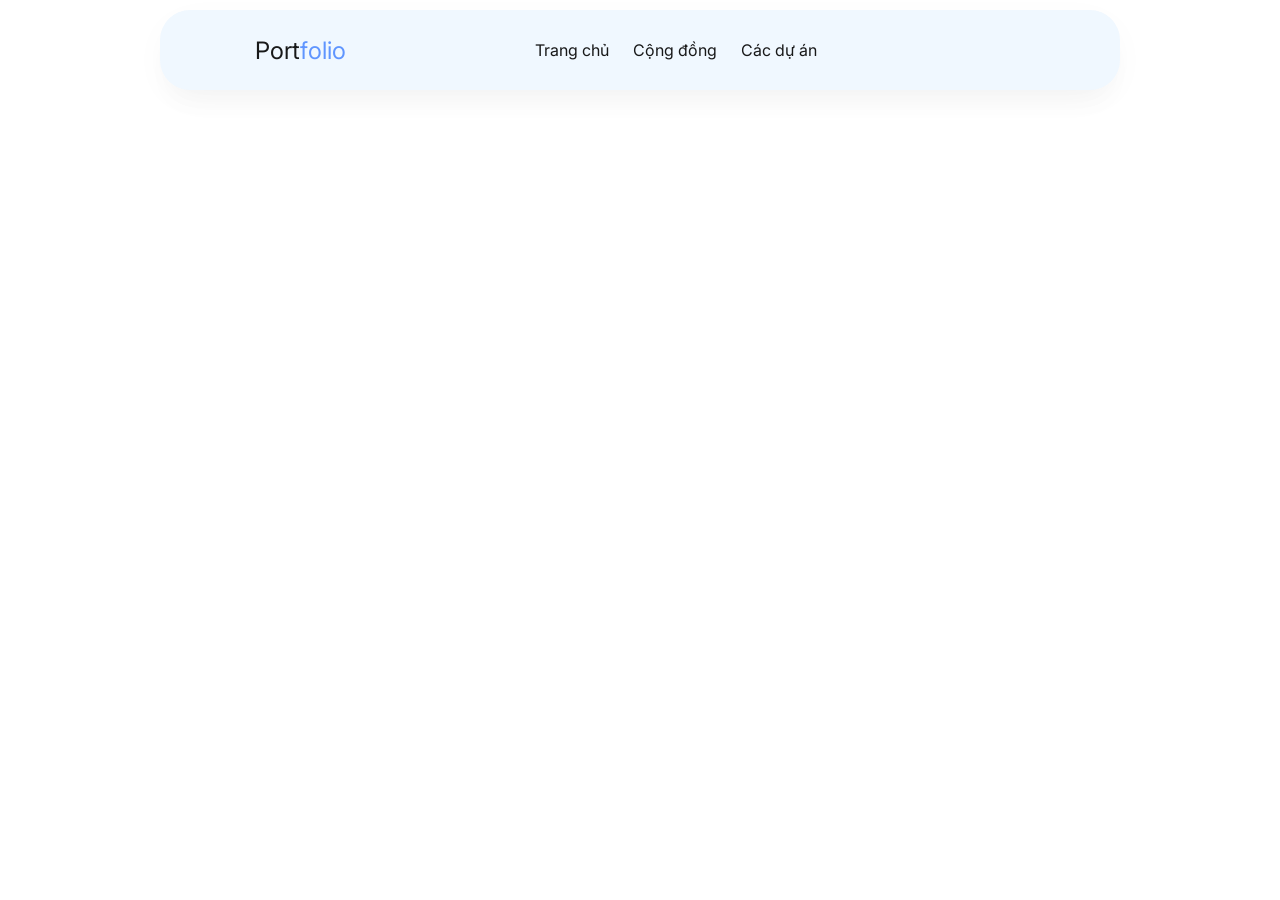
==== index.html @ 2b865376 "Updated" ====
<!DOCTYPE html>
<html lang="en">
<head>
    <meta charset="UTF-8">
    <meta name="viewport" content="width=device-width, initial-scale=1.0">
    <title>Trang chủ</title>

    <link rel="stylesheet" href="./Assets/CSS/main.css">
    <script defer src="./Assets/JS/main.js"></script>

    <link rel="preconnect" href="https://fonts.googleapis.com">
    <link rel="preconnect" href="https://fonts.gstatic.com" crossorigin>
    <link href="https://fonts.googleapis.com/css2?family=Be+Vietnam+Pro:ital,wght@0,100;0,200;0,300;0,400;0,500;0,600;0,700;0,800;0,900;1,100;1,200;1,300;1,400;1,500;1,600;1,700;1,800;1,900&family=Inter:ital,opsz,wght@0,14..32,100..900;1,14..32,100..900&family=Orbitron:wght@400..900&family=Poppins:ital,wght@0,100;0,200;0,300;0,400;0,500;0,600;0,700;0,800;0,900;1,100;1,200;1,300;1,400;1,500;1,600;1,700;1,800;1,900&family=Roboto:ital,wght@0,100..900;1,100..900&display=swap" rel="stylesheet">

</head>
<body>
    <div id="header-placeholder"></div>
    <div id="footer-placeholder"></div>
</body>
</html>
---- Assets/CSS/main.css ----
/* Variables */
@import './Variables/color.css';
@import './Variables/spacing.css';
@import './Variables/shadow.css';

/* Component */
@import './Components/header.css';
@import './Components/footer.css';

/* Pages style */
@import './Pages/community.css';
@import './Pages/projectList.css';

* {
    margin: 0 auto;
    transition: all 0.3s ease;
    font-family: 'Inter', sans-serif;
}
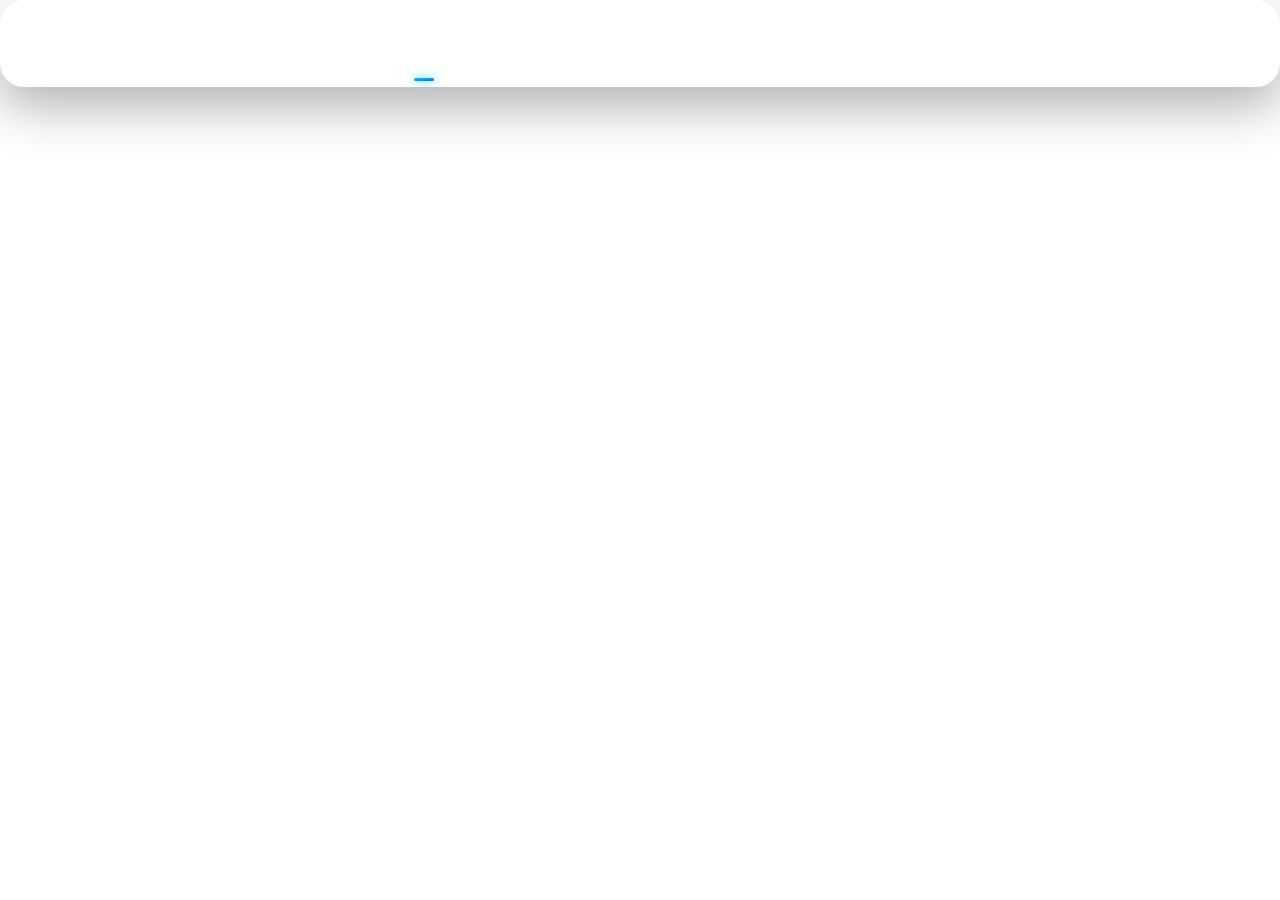
==== commit f16a1643: "update/header-Variable: Da xong" ====
--- a/index.html
+++ b/index.html
@@ -14,7 +14,7 @@
 
 </head>
 <body>
-    <div id="header-placeholder"></div>
+    <div id="nav-header"></div>
     <div id="footer-placeholder"></div>
 </body>
 </html>
--- a/Assets/CSS/main.css
+++ b/Assets/CSS/main.css
@@ -2,10 +2,12 @@
 @import './Variables/color.css';
 @import './Variables/spacing.css';
 @import './Variables/shadow.css';
+@import './Variables/text.css';
 
 /* Component */
-@import './Components/header.css';
+@import './Components/navComponent.css';
 @import './Components/footer.css';
+@import './Components/button-header.css';
 
 /* Pages style */
 @import './Pages/community.css';
@@ -15,4 +17,38 @@
     margin: 0 auto;
     transition: all 0.3s ease;
     font-family: 'Inter', sans-serif;
+}
+
+/* ========== Avatar của người sử dụng ========== */
+.avatar {
+    background-image: url(../Images/Users/Avatars/Test_Avatar.jpg);
+    background-repeat: no-repeat;
+    background-size: cover;
+    cursor: pointer;
+}
+
+/* ========== Setting Page chung ========== */
+.container {
+    width: var(--mw-container);
+}
+.wrap-page {
+    display: flex;
+    flex-direction: column;
+    gap: 30px;
+}
+
+.hero-section {
+    display: flex;
+    flex-direction: column;
+    gap: 10px;
+}
+
+.link-BCN {
+    cursor: pointer;
+    text-decoration: none;
+}
+
+.link-BCN:hover {
+    transform: scale(1.05);
+    color: var(--primary-color);
 }
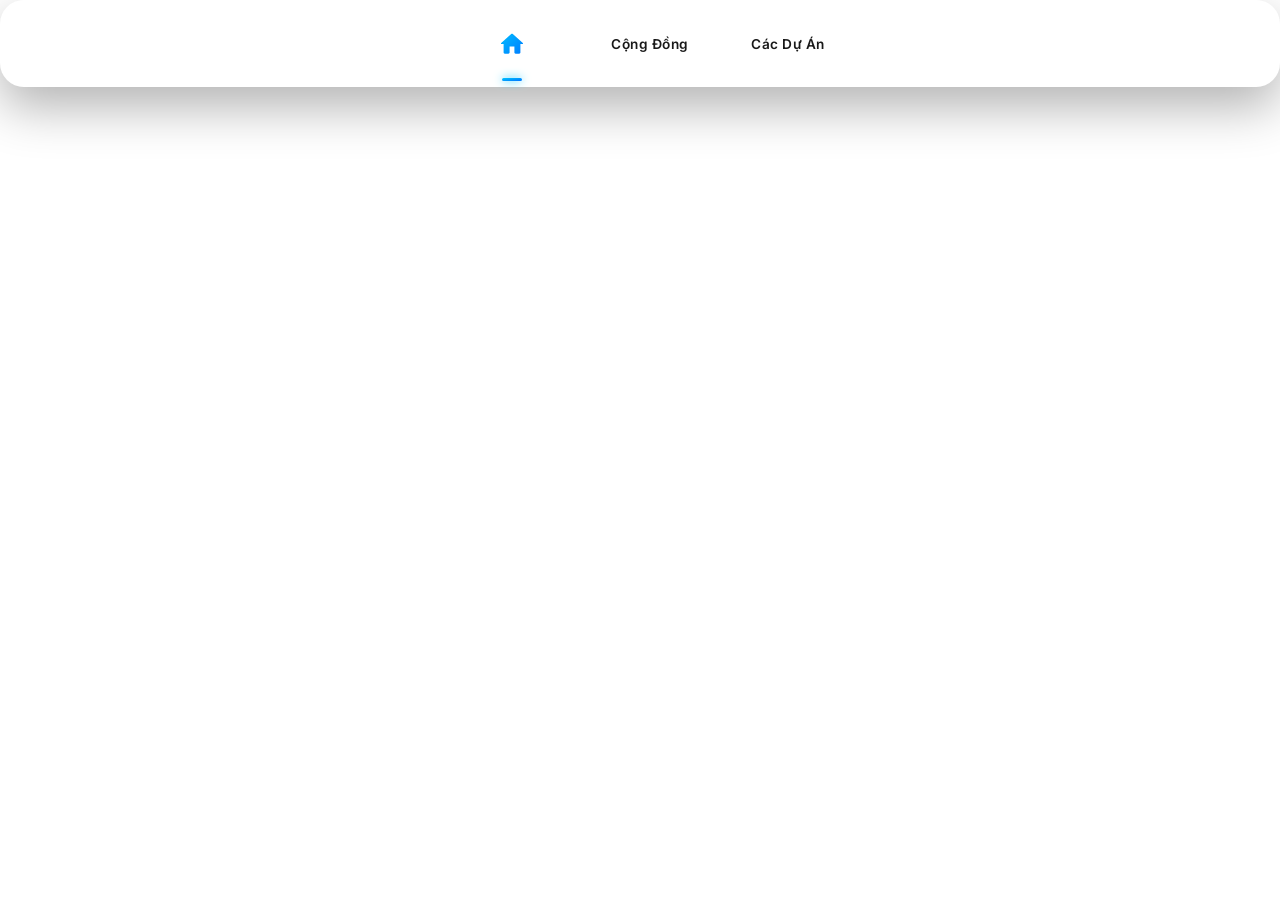
==== commit 98eacdea: "update/navComponent: update link cac trang" ====
--- a/index.html
+++ b/index.html
@@ -14,7 +14,7 @@
 
 </head>
 <body>
-    <div id="nav-header"></div>
+    <div id="nav-header" class="container"></div>
     <div id="footer-placeholder"></div>
 </body>
 </html>
--- a/Assets/CSS/main.css
+++ b/Assets/CSS/main.css
@@ -5,9 +5,11 @@
 @import './Variables/text.css';
 
 /* Component */
+@import './Components/header.css';
 @import './Components/navComponent.css';
 @import './Components/footer.css';
 @import './Components/button-header.css';
+@import './Components/card-user.css';
 
 /* Pages style */
 @import './Pages/community.css';
@@ -34,21 +36,6 @@
 .wrap-page {
     display: flex;
     flex-direction: column;
+    padding-top: 30px;
     gap: 30px;
-}
-
-.hero-section {
-    display: flex;
-    flex-direction: column;
-    gap: 10px;
-}
-
-.link-BCN {
-    cursor: pointer;
-    text-decoration: none;
-}
-
-.link-BCN:hover {
-    transform: scale(1.05);
-    color: var(--primary-color);
 }
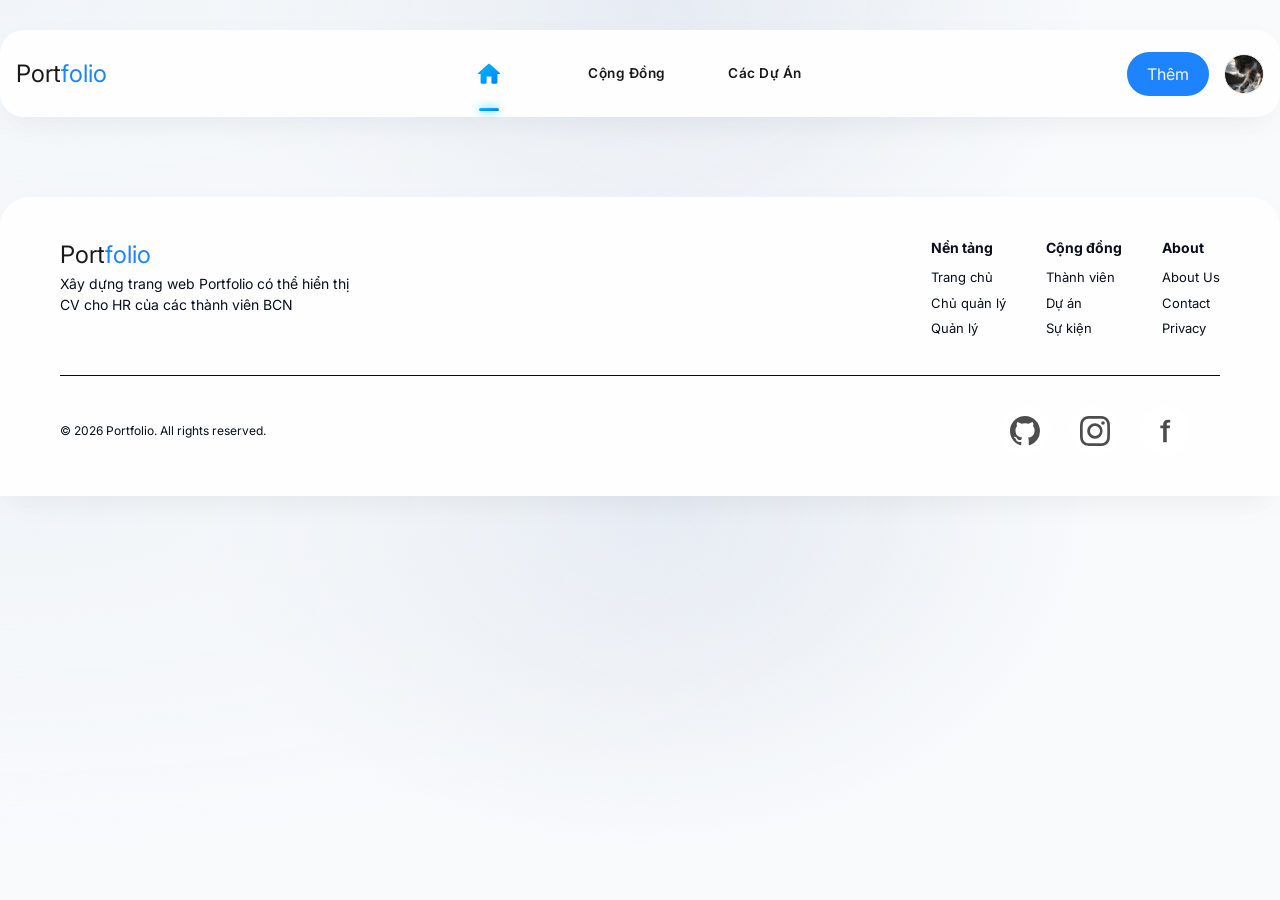
==== commit e0f2d800: "update/user-detail: Update thong tin hero section" ====
--- a/index.html
+++ b/index.html
@@ -15,6 +15,6 @@
 </head>
 <body>
     <div id="nav-header" class="container"></div>
-    <div id="footer-placeholder"></div>
+    <div id="footer-placeholder" class="container"></div>
 </body>
 </html>
--- a/Assets/CSS/main.css
+++ b/Assets/CSS/main.css
@@ -14,9 +14,10 @@
 /* Pages style */
 @import './Pages/community.css';
 @import './Pages/projectList.css';
+@import './Pages/user-details.css';
 
 * {
-    margin: 0 auto;
+    margin: 0;
     transition: all 0.3s ease;
     font-family: 'Inter', sans-serif;
 }
@@ -32,6 +33,7 @@
 /* ========== Setting Page chung ========== */
 .container {
     width: var(--mw-container);
+    margin: 0 auto;
 }
 .wrap-page {
     display: flex;
